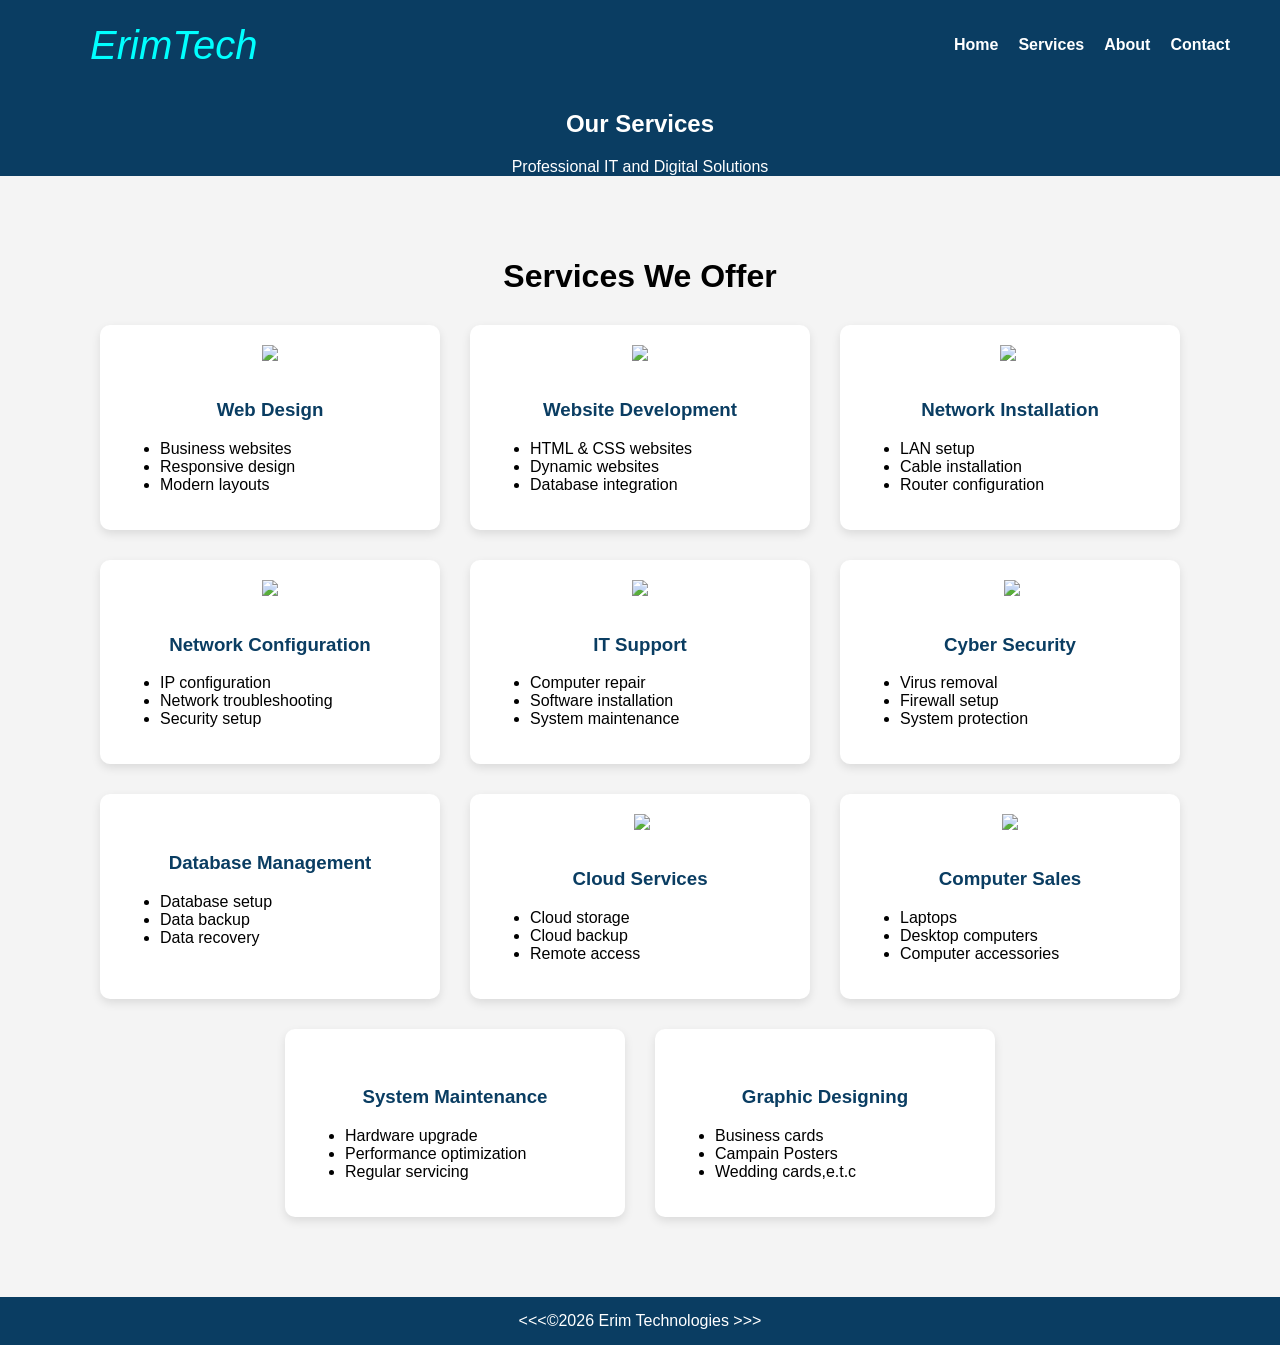
==== services.html @ cda1386b "Add files via upload" ====
<!DOCTYPE html>
<html lang="en">

<head>
  <meta charset="UTF-8">
  <meta name="viewport" content="width=device-width, initial-scale=1.0">
  <link rel="stylesheet" href="services.css">
  <title>Our Services</title>
</head>

<body>

  <header>
    <section class="major">
      <div class="navbar">

        <nav>
          <div class="logo"><img src="img/logo.png" alt="">ErimTech</div>

          <ul>
            <!--to be connected to different codes accodingly-->
            <li><a href="index.html">Home</a></li>
            <li><a href="services.html">Services</a></li>
            <li><a href="about.html">About</a></li>
            <li><a href="contact.html">Contact</a></li>

          </ul>
        </nav>

      </div>
      <h1>Our Services</h1>
      <p>Professional IT and Digital Solutions</p>
  </header>

  <section class="services">

    <h2>Services We Offer</h2>

    <div class="service-container">

      <!-- 1 -->
      <div class="service-card">
        <img src="img/codding.jpg">
        <h3>Web Design</h3>
        <ul>
          <li>Business websites</li>
          <li>Responsive design</li>
          <li>Modern layouts</li>
        </ul>
      </div>

      <!-- 2 -->
      <div class="service-card">
        <img src="img/code2.jpg">
        <h3>Website Development</h3>
        <ul>
          <li>HTML & CSS websites</li>
          <li>Dynamic websites</li>
          <li>Database integration</li>
        </ul>
      </div>

      <!-- 3 -->
      <div class="service-card">
        <img src="img/netinstallion1.jpg">
        <img src="img/installation2.jpg" alt="">
        <h3>Network Installation</h3>
        <ul>
          <li>LAN setup</li>
          <li>Cable installation</li>
          <li>Router configuration</li>
        </ul>
      </div>

      <!-- 4 -->
      <div class="service-card">
        <img src="img/networkconfiguration.jpg">
        <h3>Network Configuration</h3>
        <ul>
          <li>IP configuration</li>
          <li>Network troubleshooting</li>
          <li>Security setup</li>
        </ul>
      </div>

      <!-- 5 -->
      <div class="service-card">
        <img src="https://img.icons8.com/color/96/technical-support.png">
        <h3>IT Support</h3>
        <ul>
          <li>Computer repair</li>
          <li>Software installation</li>
          <li>System maintenance</li>
        </ul>
      </div>

      <!-- 6 -->
      <div class="service-card">
        <img src="img/cybersec.jpg" alt="">
        <img src="https://img.icons8.com/color/96/security-checked.png">
        <h3>Cyber Security</h3>
        <ul>
          <li>Virus removal</li>
          <li>Firewall setup</li>
          <li>System protection</li>
        </ul>
      </div>

      <!-- 7 -->
      <div class="service-card">
        <img src="img/database.jpg" alt="">
        <h3>Database Management</h3>
        <ul>
          <li>Database setup</li>
          <li>Data backup</li>
          <li>Data recovery</li>
        </ul>
      </div>

      <!-- 8 -->
      <div class="service-card">
        <img src="img/logo.png" alt="">
        <img src="https://img.icons8.com/color/96/cloud.png">
        <h3>Cloud Services</h3>
        <ul>
          <li>Cloud storage</li>
          <li>Cloud backup</li>
          <li>Remote access</li>
        </ul>
      </div>

      <!-- 9 -->
      <div class="service-card">
        <img src="img/laptopsale.jpg">
        <h3>Computer Sales</h3>
        <ul>
          <li>Laptops</li>
          <li>Desktop computers</li>
          <li>Computer accessories</li>
        </ul>
      </div>

      <!-- 10 -->
      <div class="service-card">
        <img src="img/repair.jpg" alt="">
        <h3>System Maintenance</h3>
        <ul>
          <li>Hardware upgrade</li>
          <li>Performance optimization</li>
          <li>Regular servicing</li>
        </ul>
      </div>


      <div class="service-card">
        <img src="img/grahcs.jpg" alt="">
        <h3>Graphic Designing</h3>
        <ul>
          <li>Business cards</li>
          <li>Campain Posters</li>
          <li>Wedding cards,e.t.c</li>
        </ul>
      </div>

  </section>

  <footer>&lt;&lt;&lt;&copy;2026 Erim Technologies &gt;&gt;&gt;</footer>

</body>

</html>
---- services.css ----
body {
  font-family: Arial, Helvetica, sans-serif;
  margin: 0;
  background: #f4f4f4;
}

/*logo*/
.logo {
  color: aqua;
  font-size: 40px;
  font-weight: 500;
  font-style: italic;
  align-items: center;
  display: flex;
  white-space: nowrap;

}

img {
  height: auto;
  width: 40px;
  box-shadow: 0 0 20px, rgba(163, 50, 50, 0.6);
  flex-shrink: 0;

}


/*navigation tab*/
nav {
  display: flex;
  align-items: center;
  justify-content: space-between;
  padding: 20px 50px;
  flex-shrink: 0;
  flex-wrap: wrap;
}

nav ul {
  list-style: none;
  display: flex;
  gap: 20px;

}

nav ul li a {
  text-decoration: none;
  color: white;
  font-weight: bold;
}

nav ul li a:hover {
  color: #00ff15;
}

/* Header */

header {
  background: #0a3d62;
  color: white;
  text-align: center;

  justify-content: space-between;
  align-items: center;
}

/* Services Section */

.services {
  padding: 40px;
  text-align: center;
}

.services h2 {
  font-size: 32px;
  margin-bottom: 30px;
}

/* Service Cards */

.service-container {
  display: flex;
  justify-content: center;
  gap: 30px;
  flex-wrap: wrap;
}

.service-card {
  background: white;
  width: 300px;
  border-radius: 10px;
  box-shadow: 0 4px 10px rgba(0, 0, 0, 0.1);
  padding: 20px;
  transition: 0.3s;
}

.service-card:hover {
  transform: translateY(-10px);
}

/* Image */

.service-card img {
  width: 80px;
  margin-bottom: 15px;
}

/* Title */

.service-card h3 {
  color: #0a3d62;
}

/* Features */

.service-card ul {
  text-align: left;
}

/* Button */

.btn {
  display: inline-block;
  margin-top: 15px;
  padding: 10px 20px;
  background: #0a3d62;
  color: white;
  text-decoration: none;
  border-radius: 5px;
}

.btn:hover {
  background: #1e6aa8;
}

/* Footer */

footer {
  background: #0a3d62;
  color: white;
  text-align: center;
  padding: 15px;
  margin-top: 40px;
}
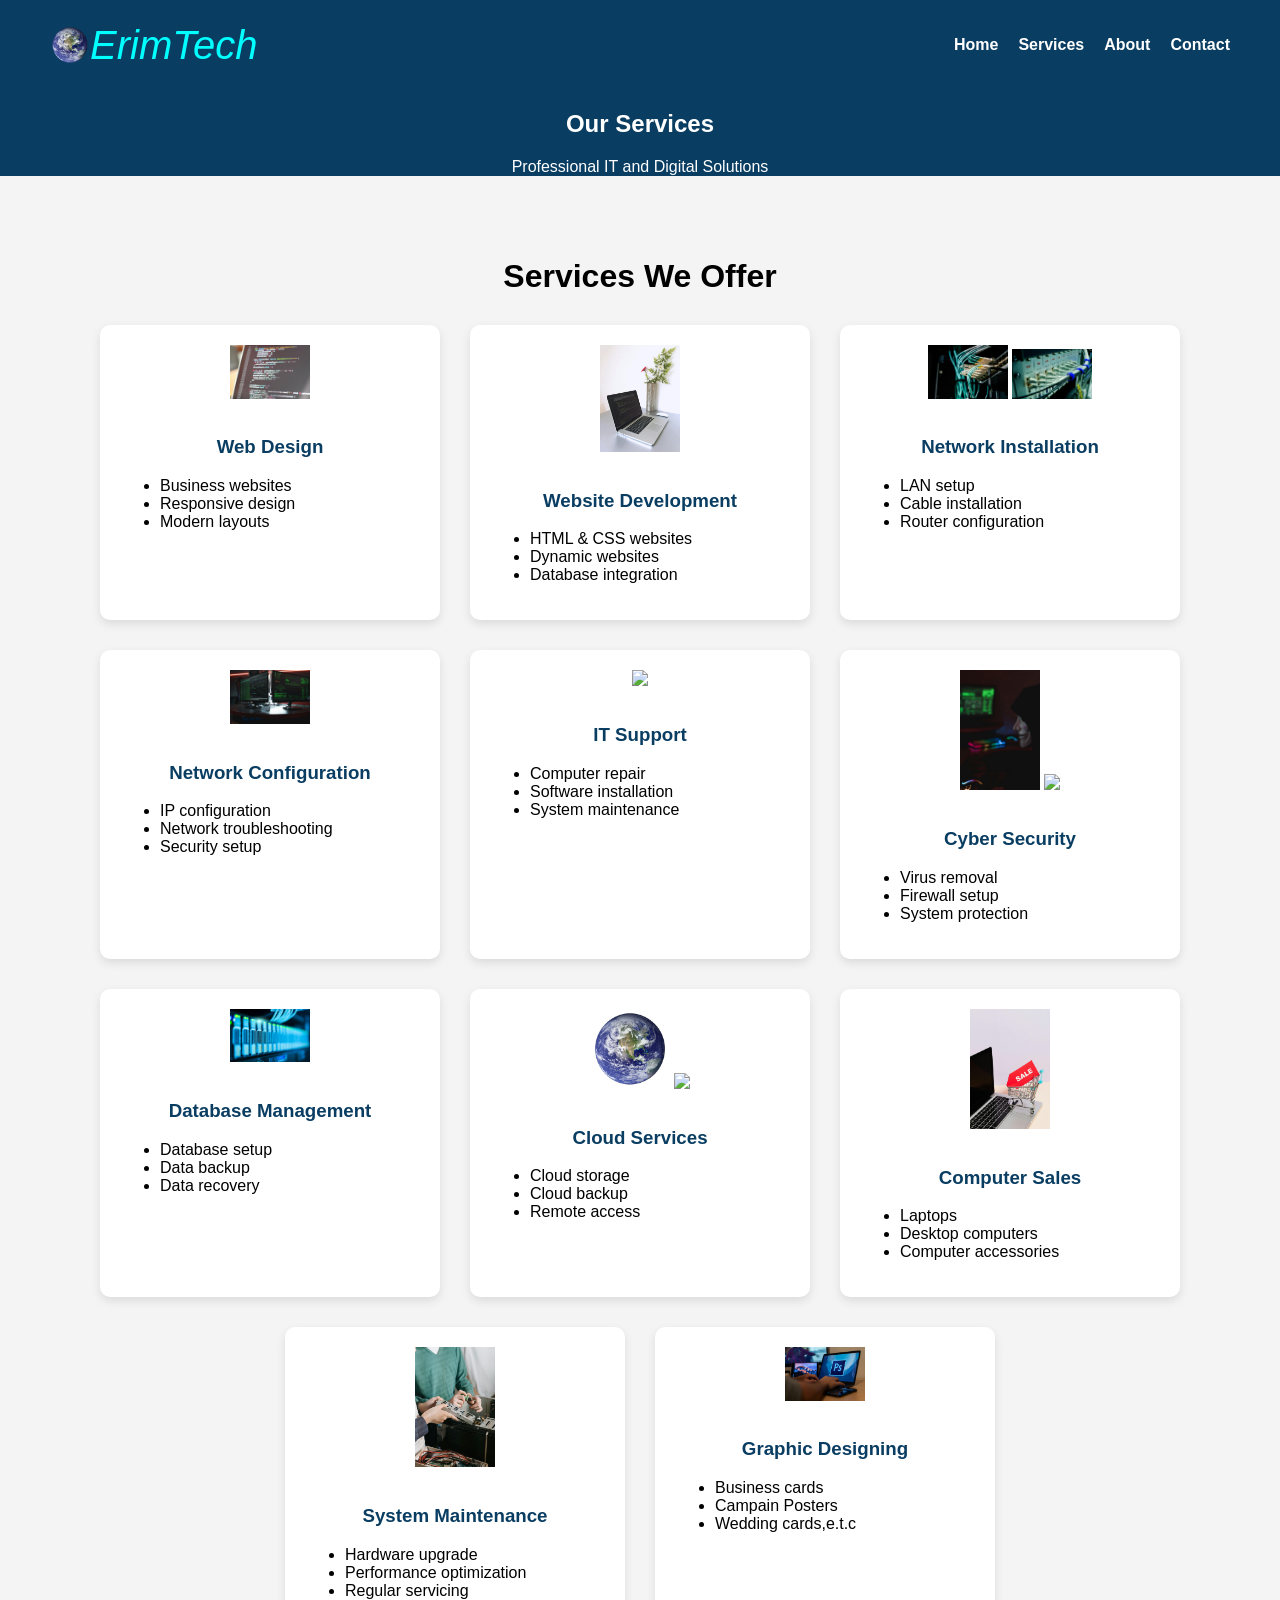
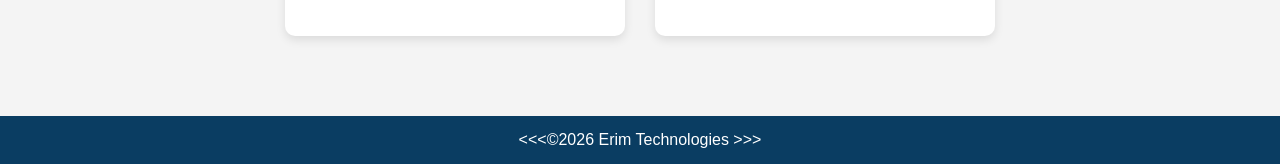
==== commit bcddf7d1: "Update services.html" ====
--- a/services.html
+++ b/services.html
@@ -15,7 +15,7 @@
       <div class="navbar">
 
         <nav>
-          <div class="logo"><img src="img/logo.png" alt="">ErimTech</div>
+          <div class="logo"><img src="logo.png" alt="">ErimTech</div>
 
           <ul>
             <!--to be connected to different codes accodingly-->
@@ -40,7 +40,7 @@
 
       <!-- 1 -->
       <div class="service-card">
-        <img src="img/codding.jpg">
+        <img src="codding.jpg">
         <h3>Web Design</h3>
         <ul>
           <li>Business websites</li>
@@ -51,7 +51,7 @@
 
       <!-- 2 -->
       <div class="service-card">
-        <img src="img/code2.jpg">
+        <img src="code2.jpg">
         <h3>Website Development</h3>
         <ul>
           <li>HTML & CSS websites</li>
@@ -62,8 +62,8 @@
 
       <!-- 3 -->
       <div class="service-card">
-        <img src="img/netinstallion1.jpg">
-        <img src="img/installation2.jpg" alt="">
+        <img src="netinstallion1.jpg">
+        <img src="installation2.jpg" alt="">
         <h3>Network Installation</h3>
         <ul>
           <li>LAN setup</li>
@@ -74,7 +74,7 @@
 
       <!-- 4 -->
       <div class="service-card">
-        <img src="img/networkconfiguration.jpg">
+        <img src="networkconfiguration.jpg">
         <h3>Network Configuration</h3>
         <ul>
           <li>IP configuration</li>
@@ -96,7 +96,7 @@
 
       <!-- 6 -->
       <div class="service-card">
-        <img src="img/cybersec.jpg" alt="">
+        <img src="cybersec.jpg" alt="">
         <img src="https://img.icons8.com/color/96/security-checked.png">
         <h3>Cyber Security</h3>
         <ul>
@@ -108,7 +108,7 @@
 
       <!-- 7 -->
       <div class="service-card">
-        <img src="img/database.jpg" alt="">
+        <img src="database.jpg" alt="">
         <h3>Database Management</h3>
         <ul>
           <li>Database setup</li>
@@ -119,7 +119,7 @@
 
       <!-- 8 -->
       <div class="service-card">
-        <img src="img/logo.png" alt="">
+        <img src="logo.png" alt="">
         <img src="https://img.icons8.com/color/96/cloud.png">
         <h3>Cloud Services</h3>
         <ul>
@@ -131,7 +131,7 @@
 
       <!-- 9 -->
       <div class="service-card">
-        <img src="img/laptopsale.jpg">
+        <img src="laptopsale.jpg">
         <h3>Computer Sales</h3>
         <ul>
           <li>Laptops</li>
@@ -142,7 +142,7 @@
 
       <!-- 10 -->
       <div class="service-card">
-        <img src="img/repair.jpg" alt="">
+        <img src="repair.jpg" alt="">
         <h3>System Maintenance</h3>
         <ul>
           <li>Hardware upgrade</li>
@@ -153,7 +153,7 @@
 
 
       <div class="service-card">
-        <img src="img/grahcs.jpg" alt="">
+        <img src="grahcs.jpg" alt="">
         <h3>Graphic Designing</h3>
         <ul>
           <li>Business cards</li>
@@ -168,4 +168,5 @@
 
 </body>
 
-</html>+
+</html>
